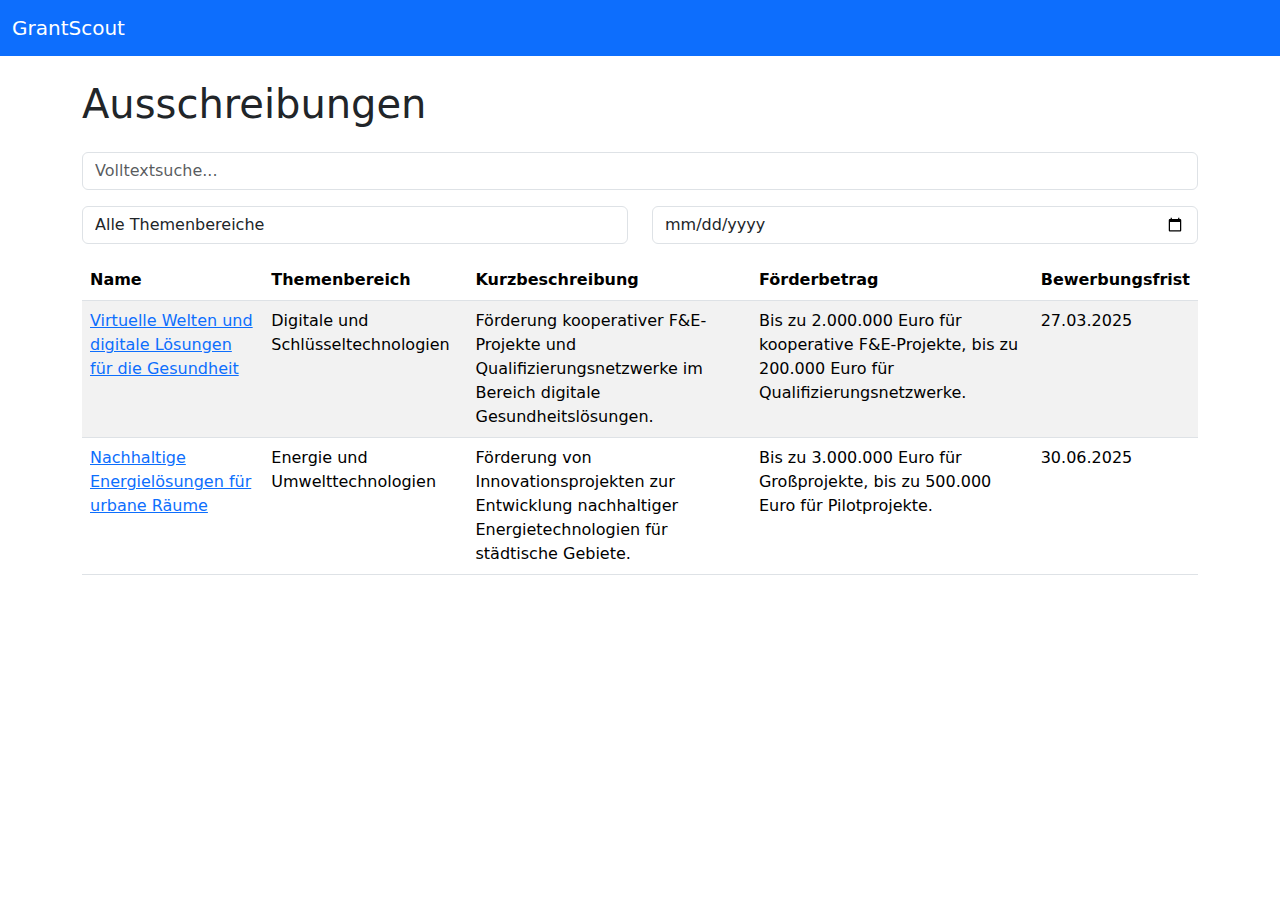
==== interface/index.html @ 990dad24 "First version of interface" ====
<!DOCTYPE html>
<html lang="de">
<head>
    <meta charset="UTF-8">
    <meta name="viewport" content="width=device-width, initial-scale=1.0">
    <title>GrantScout - Ausschreibungen</title>
    <link href="https://cdn.jsdelivr.net/npm/bootstrap@5.3.0/dist/css/bootstrap.min.css" rel="stylesheet">
</head>
<body>
<nav class="navbar navbar-expand-lg navbar-dark bg-primary">
    <div class="container-fluid">
        <a class="navbar-brand" href="#">GrantScout</a>
    </div>
</nav>

<div class="container mt-4">
    <h1 class="mb-4">Ausschreibungen</h1>

    <div class="mb-3">
        <input type="text" id="search" class="form-control" placeholder="Volltextsuche...">
    </div>

    <div class="row mb-3">
        <div class="col-md-6">
            <select id="filterThemenbereich" class="form-control">
                <option value="">Alle Themenbereiche</option>
            </select>
        </div>
        <div class="col-md-6">
            <input type="date" id="filterBewerbungsfrist" class="form-control">
        </div>
    </div>

    <table class="table table-striped">
        <thead>
        <tr>
            <th>Name</th>
            <th>Themenbereich</th>
            <th>Kurzbeschreibung</th>
            <th>Förderbetrag</th>
            <th>Bewerbungsfrist</th>
        </tr>
        </thead>
        <tbody id="listings">
        <!-- Dynamische Inhalte -->
        </tbody>
    </table>
</div>

<script>
    let data = [];
    let jsonFiles = ["input.json", "input2.json"]; // Hier die Liste der JSON-Dateien angeben

    document.addEventListener("DOMContentLoaded", function() {
        let promises = jsonFiles.map(file => fetch("mock/" + file).then(res => res.json()));

        Promise.all(promises)
            .then(jsonDataArray => {
                data = jsonDataArray.flat();
                populateFilters();
                renderTable();
            })
            .catch(error => console.error("Fehler beim Laden der Daten:", error));
    });

    function populateFilters() {
        let themenbereiche = new Set();
        data.forEach(item => themenbereiche.add(item.Themenbereich));
        let filterDropdown = document.getElementById("filterThemenbereich");
        themenbereiche.forEach(thema => {
            let option = document.createElement("option");
            option.value = thema;
            option.textContent = thema;
            filterDropdown.appendChild(option);
        });
    }

    function renderTable() {
        let searchQuery = document.getElementById("search").value.toLowerCase();
        let selectedThemenbereich = document.getElementById("filterThemenbereich").value;
        let selectedDate = document.getElementById("filterBewerbungsfrist").value;

        let filteredData = data.filter(item => {
            let matchesSearch = Object.values(item).some(value =>
                (typeof value === "string" && value.toLowerCase().includes(searchQuery)) ||
                (typeof value === "object" && Object.values(value).some(v => v.toString().toLowerCase().includes(searchQuery)))
            );
            let matchesThemenbereich = selectedThemenbereich === "" || item.Themenbereich === selectedThemenbereich;
            let matchesDate = selectedDate === "" || item.Bewerbungsfrist.Bis >= selectedDate;
            return matchesSearch && matchesThemenbereich && matchesDate;
        });

        let listings = document.getElementById("listings");
        listings.innerHTML = "";
        filteredData.forEach(item => {
            let row = document.createElement("tr");
            row.innerHTML = `
                    <td><a href="${item.Webseite}" target="_blank">${item.Name}</a></td>
                    <td>${item.Themenbereich}</td>
                    <td>${item.Kurzbeschreibung}</td>
                    <td>${item.Förderbetrag}</td>
                    <td>${item.Bewerbungsfrist.Bis}</td>
                `;
            listings.appendChild(row);
        });
    }

    document.getElementById("search").addEventListener("input", renderTable);
    document.getElementById("filterThemenbereich").addEventListener("change", renderTable);
    document.getElementById("filterBewerbungsfrist").addEventListener("input", renderTable);
</script>

<script src="https://cdn.jsdelivr.net/npm/bootstrap@5.3.0/dist/js/bootstrap.bundle.min.js"></script>
</body>
</html>
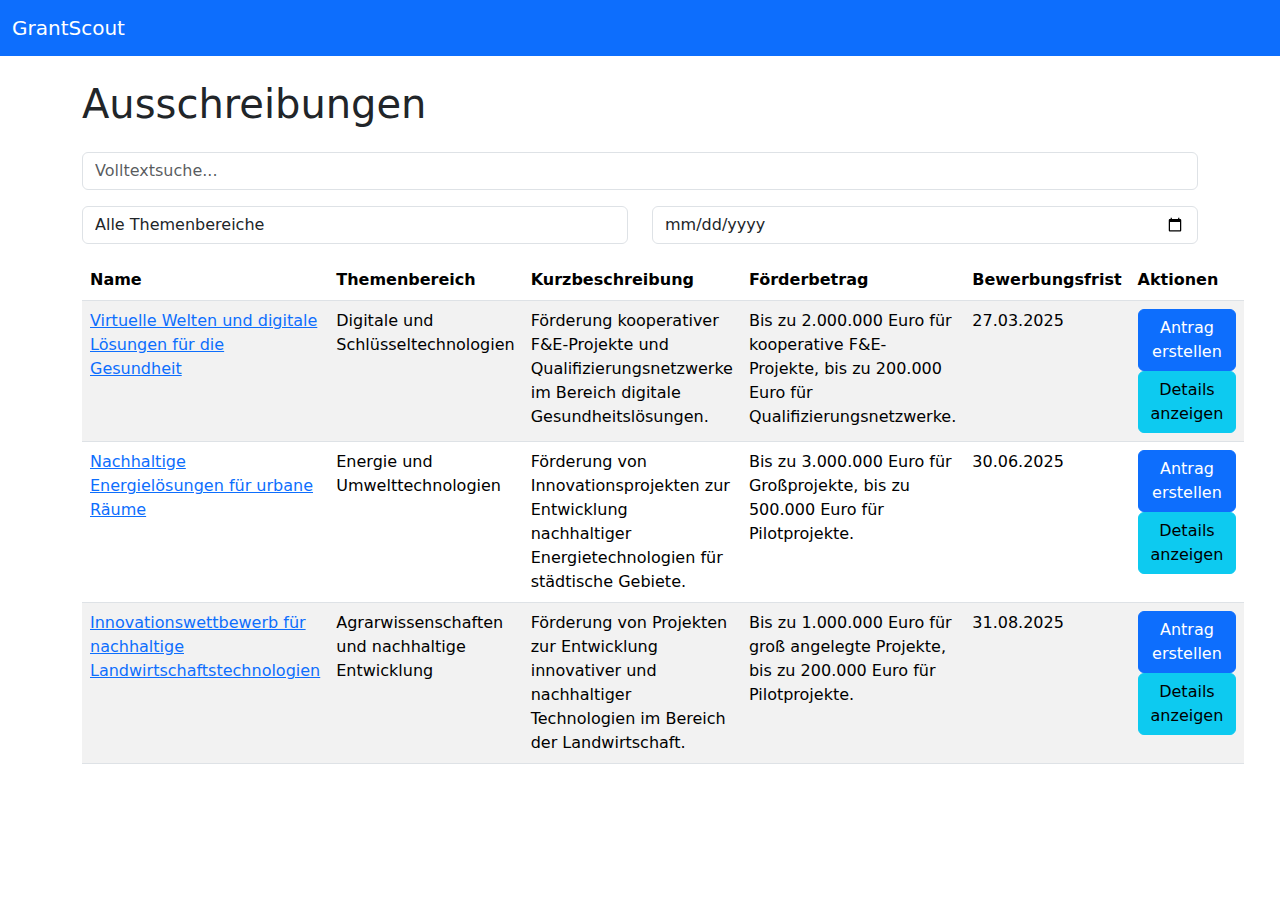
==== commit b239d077: "Added details page" ====
--- a/interface/index.html
+++ b/interface/index.html
@@ -9,7 +9,7 @@
 <body>
 <nav class="navbar navbar-expand-lg navbar-dark bg-primary">
     <div class="container-fluid">
-        <a class="navbar-brand" href="#">GrantScout</a>
+        <a class="navbar-brand" href="index.html">GrantScout</a>
     </div>
 </nav>
 
@@ -39,6 +39,7 @@
             <th>Kurzbeschreibung</th>
             <th>Förderbetrag</th>
             <th>Bewerbungsfrist</th>
+            <th>Aktionen</th>
         </tr>
         </thead>
         <tbody id="listings">
@@ -49,10 +50,14 @@
 
 <script>
     let data = [];
-    let jsonFiles = ["input.json", "input2.json"]; // Hier die Liste der JSON-Dateien angeben
+    let jsonFiles = ["input.json", "input2.json", "input3.json"];
 
     document.addEventListener("DOMContentLoaded", function() {
-        let promises = jsonFiles.map(file => fetch("mock/" + file).then(res => res.json()));
+        let promises = jsonFiles.map(file =>
+            fetch("mock/" + file)
+                .then(res => res.json())
+                .then(e => {e.JsonDatei = file; return e})
+        );
 
         Promise.all(promises)
             .then(jsonDataArray => {
@@ -62,6 +67,7 @@
             })
             .catch(error => console.error("Fehler beim Laden der Daten:", error));
     });
+
 
     function populateFilters() {
         let themenbereiche = new Set();
@@ -95,12 +101,16 @@
         filteredData.forEach(item => {
             let row = document.createElement("tr");
             row.innerHTML = `
-                    <td><a href="${item.Webseite}" target="_blank">${item.Name}</a></td>
-                    <td>${item.Themenbereich}</td>
-                    <td>${item.Kurzbeschreibung}</td>
-                    <td>${item.Förderbetrag}</td>
-                    <td>${item.Bewerbungsfrist.Bis}</td>
-                `;
+                <td><a href="${item.Webseite}" target="_blank">${item.Name}</a></td>
+                <td>${item.Themenbereich}</td>
+                <td>${item.Kurzbeschreibung}</td>
+                <td>${item.Förderbetrag}</td>
+                <td>${item.Bewerbungsfrist.Bis}</td>
+                <td>
+                    <button class="btn btn-primary" onclick="alert('Antrag erstellen!')">Antrag erstellen</button>
+                    <button class="btn btn-info" onclick="showDetails('${item.JsonDatei}')">Details anzeigen</button>
+                </td>
+            `;
             listings.appendChild(row);
         });
     }
@@ -108,8 +118,12 @@
     document.getElementById("search").addEventListener("input", renderTable);
     document.getElementById("filterThemenbereich").addEventListener("change", renderTable);
     document.getElementById("filterBewerbungsfrist").addEventListener("input", renderTable);
+
+    function showDetails(jsonFileName) {
+        window.location.href = 'details.html?json=' + jsonFileName;
+    }
 </script>
 
 <script src="https://cdn.jsdelivr.net/npm/bootstrap@5.3.0/dist/js/bootstrap.bundle.min.js"></script>
 </body>
-</html>+</html>
